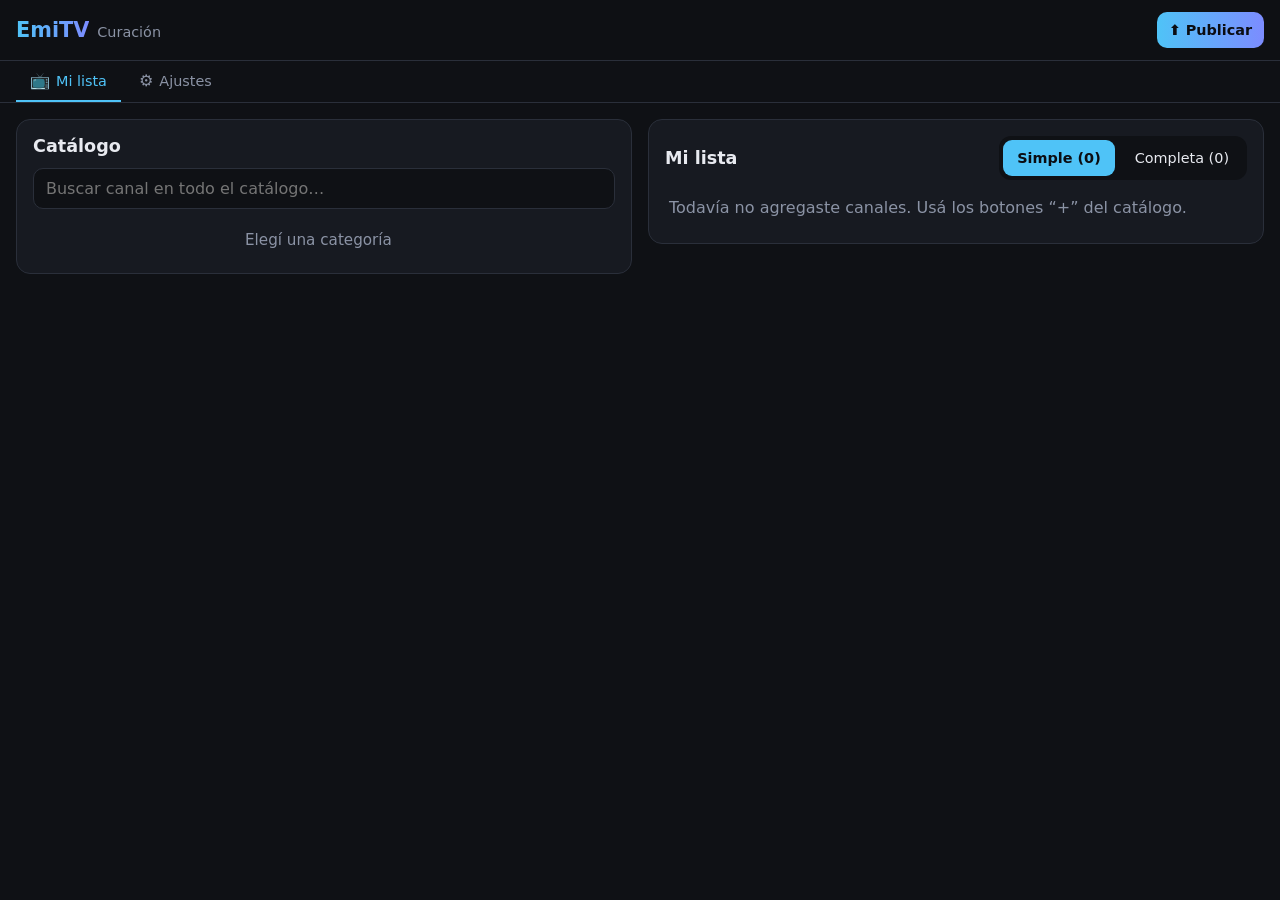
==== curacion/index.html @ ce3348d3 "Curación: versión en CSS y JS para evitar caché viejo" ====
<!DOCTYPE html>
<html lang="es">
<head>
  <meta charset="UTF-8">
  <meta name="viewport" content="width=device-width, initial-scale=1, viewport-fit=cover">
  <meta name="theme-color" content="#0f1115">
  <title>EmiTV · Curación</title>
    <link rel="stylesheet" href="estilos.css?v=2">
</head>
<body data-vista="lista">

  <!-- Barra superior: siempre visible -->
  <header class="barra-superior">
    <div class="marca">
      <span class="logo">EmiTV</span>
      <span class="subtitulo">Curación</span>
    </div>
    <div class="acciones-globales">
      <span id="indicador-pendiente" class="pildora" hidden>● Sin publicar</span>
      <button id="boton-publicar" class="primario">⬆ Publicar</button>
    </div>
  </header>

  <!-- Navegación: abajo en el celular, arriba en la PC -->
  <nav class="navegacion">
    <button class="nav-boton" data-ir="lista"><span class="nav-icono">📺</span><span>Mi lista</span></button>
    <button class="nav-boton" data-ir="catalogo"><span class="nav-icono">🔎</span><span>Catálogo</span></button>
    <button class="nav-boton" data-ir="ajustes"><span class="nav-icono">⚙️</span><span>Ajustes</span></button>
  </nav>

  <main id="explorador">

    <!-- ========== Catálogo ========== -->
    <section id="vista-catalogo" class="vista tarjeta">
      <h2>Catálogo</h2>
      <input type="search" id="buscador" placeholder="Buscar canal en todo el catálogo…">
      <select id="selector-categorias">
        <option value="">Elegí una categoría…</option>
      </select>
      <div class="catalogo-cuerpo">
        <ul id="lista-categorias"></ul>
        <div class="catalogo-canales">
          <h3 id="titulo-canales">Elegí una categoría</h3>
          <ul id="lista-canales"></ul>
        </div>
      </div>
    </section>

    <!-- ========== Mi lista ========== -->
    <section id="vista-lista" class="vista tarjeta">
      <div class="encabezado-lista">
        <h2>Mi lista</h2>
        <div class="pestanas">
          <button id="pestana-simple" class="pestana"></button>
          <button id="pestana-completa" class="pestana"></button>
        </div>
      </div>
      <ul id="avisos"></ul>
      <ul id="mi-lista"></ul>
    </section>

    <!-- ========== Ajustes ========== -->
    <section id="vista-ajustes" class="vista">

      <div class="tarjeta">
        <h2>Catálogo del proveedor</h2>
        <p class="ayuda">Cargá los archivos descargados de tu servicio para poder agregar canales.</p>
        <label class="campo-archivo">Categorías <input type="file" id="archivo-categorias" accept=".json"></label>
        <label class="campo-archivo">Canales <input type="file" id="archivo-canales" accept=".json"></label>
        <p id="estado-carga" class="estado">Todavía no cargaste nada.</p>
      </div>

      <div class="tarjeta">
        <h2>GitHub</h2>
        <p class="ayuda">El token se guarda solo en este navegador.</p>
        <div class="fila">
          <input type="password" id="campo-token" class="campo" autocomplete="off">
          <button id="boton-guardar-token">Guardar</button>
          <button id="boton-olvidar-token">Olvidar</button>
        </div>
        <div class="fila">
          <button id="boton-traer">⬇ Traer lista de GitHub</button>
        </div>
        <p id="estado-github" class="estado"></p>
      </div>

      <div class="tarjeta tarjeta-peligro">
        <h2>Servidor del proveedor</h2>
        <p class="ayuda">Si el proveedor cambia de dirección, cambiala acá: todas las TVs la toman al abrir la app.</p>
        <div class="fila">
          <input type="url" id="campo-servidor" class="campo" placeholder="https://miservidor.com">
        </div>
        <div class="fila">
          <button id="boton-traer-servidor">⬇ Traer</button>
          <button id="boton-publicar-servidor" class="peligro">⬆ Publicar servidor</button>
        </div>
        <p id="estado-servidor" class="estado"></p>
      </div>

      <div class="tarjeta">
        <h2>Archivo</h2>
        <p class="ayuda">Copia de seguridad de tus listas en un archivo.</p>
        <div class="fila">
          <button id="boton-exportar">Exportar lista.json</button>
          <button id="boton-importar">Importar lista.json</button>
          <input type="file" id="archivo-importar" accept=".json" hidden>
        </div>
      </div>

    </section>
  </main>

  <!-- Mensaje flotante (aparece unos segundos) -->
  <div id="notificacion" role="status" hidden></div>

    <script src="app.js?v=2"></script>
</body>
</html>
---- curacion/estilos.css ----
/* =========================================================
   EmiTV · Curación — estilos
   Pensado "mobile first": primero el celular, después la PC
   ========================================================= */

/* ---------- Colores y medidas en un solo lugar ---------- */
:root {
  color-scheme: dark;
  --fondo: #0f1115;
  --tarjeta: #171a21;
  --tarjeta-2: #1e222b;
  --borde: #2a2f3a;
  --texto: #e8eaf0;
  --suave: #8b93a5;
  --acento: #4fc3f7;
  --acento-2: #7c8cff;
  --peligro: #ff8a80;
  --aviso: #ffcc80;
  --radio: 14px;
  --alto-nav: 64px;
}

* { box-sizing: border-box; }

/* "hidden" tiene que ganarle siempre a cualquier display */
[hidden] { display: none !important; }

body {
  margin: 0;
  font-family: system-ui, -apple-system, "Segoe UI", Roboto, sans-serif;
  background: var(--fondo);
  color: var(--texto);
  /* Lugar para la barra de navegación de abajo (celular) */
  padding-bottom: calc(var(--alto-nav) + env(safe-area-inset-bottom));
}

h2 { font-size: 1.1rem; margin: 0 0 12px; }
h3 { font-size: 0.95rem; margin: 12px 0 8px; color: var(--suave); font-weight: 500; }
ul { list-style: none; margin: 0; padding: 0; }

/* ---------- Barra superior ---------- */
.barra-superior {
  position: sticky;
  top: 0;
  z-index: 10;
  display: flex;
  align-items: center;
  justify-content: space-between;
  gap: 12px;
  padding: 12px 16px;
  background: rgba(15, 17, 21, 0.85);
  backdrop-filter: blur(10px);
  border-bottom: 1px solid var(--borde);
}
.marca { display: flex; align-items: baseline; gap: 8px; }
.logo {
  font-weight: 800;
  font-size: 1.3rem;
  background: linear-gradient(90deg, var(--acento), var(--acento-2));
  -webkit-background-clip: text;
  background-clip: text;
  color: transparent;
}
.subtitulo { color: var(--suave); font-size: 0.9rem; }
.acciones-globales { display: flex; align-items: center; gap: 10px; }
.acciones-globales button { white-space: nowrap; }
.pildora {
  font-size: 0.8rem;
  color: var(--aviso);
  background: rgba(255, 204, 128, 0.12);
  border: 1px solid rgba(255, 204, 128, 0.35);
  padding: 4px 10px;
  border-radius: 999px;
  white-space: nowrap;
}

/* ---------- Navegación (celular: fija abajo) ---------- */
.navegacion {
  position: fixed;
  bottom: 0;
  left: 0;
  right: 0;
  z-index: 10;
  display: flex;
  height: calc(var(--alto-nav) + env(safe-area-inset-bottom));
  padding-bottom: env(safe-area-inset-bottom);
  background: var(--tarjeta);
  border-top: 1px solid var(--borde);
}
.nav-boton {
  flex: 1;
  display: flex;
  flex-direction: column;
  align-items: center;
  justify-content: center;
  gap: 2px;
  background: none;
  border: none;
  border-radius: 0;
  color: var(--suave);
  font-size: 0.75rem;
}
.nav-icono { font-size: 1.3rem; }
.nav-boton.activo { color: var(--acento); }

/* ---------- Vistas: en el celular se ve una sola a la vez ---------- */
main { padding: 12px; }
.vista { display: none; }
body[data-vista="lista"] #vista-lista,
body[data-vista="catalogo"] #vista-catalogo { display: block; }
body[data-vista="ajustes"] #vista-ajustes { display: grid; gap: 12px; }

.tarjeta {
  background: var(--tarjeta);
  border: 1px solid var(--borde);
  border-radius: var(--radio);
  padding: 16px;
}
.tarjeta-peligro { border-color: rgba(255, 138, 128, 0.35); }
.ayuda { color: var(--suave); font-size: 0.85rem; margin: -6px 0 12px; }
.estado { color: var(--suave); font-size: 0.85rem; min-height: 1.2em; margin: 8px 0 0; }
.fila { display: flex; gap: 8px; flex-wrap: wrap; margin-bottom: 8px; }

/* ---------- Botones y campos ---------- */
button {
  background: var(--tarjeta-2);
  color: var(--texto);
  border: 1px solid var(--borde);
  border-radius: 10px;
  padding: 6px 12px;
  min-height: 36px;
  cursor: pointer;
  font: inherit;
  font-size: 0.9rem;
}
button:hover:not(:disabled) { border-color: var(--acento); }
button:disabled { opacity: 0.4; cursor: default; }
button.primario {
  background: linear-gradient(90deg, var(--acento), var(--acento-2));
  color: #0b0d12;
  border: none;
  font-weight: 700;
}
button.peligro { border-color: var(--peligro); color: var(--peligro); }

.campo, #buscador, #selector-categorias {
  flex: 1;
  min-width: 0;
  width: 100%;
  padding: 10px 12px;
  background: var(--fondo);
  color: var(--texto);
  border: 1px solid var(--borde);
  border-radius: 10px;
  font: inherit;
}
.campo:focus, #buscador:focus, #selector-categorias:focus { outline: none; border-color: var(--acento); }
#buscador, #selector-categorias { margin-bottom: 10px; }

.campo-archivo {
  display: flex;
  flex-direction: column;
  gap: 4px;
  margin-bottom: 10px;
  font-size: 0.9rem;
  color: var(--suave);
}

/* ---------- Catálogo ---------- */
/* En el celular las categorías son un desplegable; la lista lateral se oculta */
#lista-categorias { display: none; }

#lista-categorias li { padding: 8px 10px; border-radius: 8px; cursor: pointer; font-size: 0.9rem; }
#lista-categorias li:hover { background: var(--tarjeta-2); }
#lista-categorias li.elegida { background: var(--acento); color: #0b0d12; }

/* Filas del catálogo, de "Mi lista" y de respaldos */
#lista-canales li,
#mi-lista li,
.fila-respaldo {
  display: flex;
  flex-wrap: wrap;
  align-items: center;
  gap: 8px 10px;
  padding: 10px 4px;
  border-bottom: 1px solid var(--borde);
}
#lista-canales img, #mi-lista img, .fila-respaldo img,
.sin-logo {
  width: 40px;
  height: 40px;
  object-fit: contain;
  flex-shrink: 0;
  background: var(--tarjeta-2);
  border-radius: 8px;
  padding: 3px;
}
#lista-canales li > span, .fila-respaldo > span { flex: 1; min-width: 0; }
/* El detalle (#id · categoría) va en su propio renglón, debajo del nombre */
#lista-canales small, .fila-respaldo small {
  order: 3;
  flex-basis: 100%;
  padding-left: 50px;
  color: var(--suave);
  font-size: 0.8rem;
}
.acciones { display: flex; gap: 6px; flex-shrink: 0; }
#lista-canales .acciones, .fila-respaldo button { order: 4; margin-left: auto; }

/* ---------- Mi lista ---------- */
.encabezado-lista { display: flex; flex-wrap: wrap; align-items: center; justify-content: space-between; gap: 8px; margin-bottom: 8px; }
.encabezado-lista h2 { margin: 0; }
.pestanas { display: flex; gap: 6px; background: var(--fondo); padding: 4px; border-radius: 12px; }
.pestana { border: none; background: none; padding: 6px 14px; border-radius: 9px; }
.pestana.activa { background: var(--acento); color: #0b0d12; font-weight: 700; }

#mi-lista .numero {
  width: 2em;
  text-align: right;
  color: var(--suave);
  font-variant-numeric: tabular-nums;
  flex-shrink: 0;
}
#mi-lista input {
  flex: 1;
  min-width: 0;
  background: transparent;
  color: var(--texto);
  border: 1px solid transparent;
  border-radius: 8px;
  padding: 6px 8px;
  font: inherit;
}
#mi-lista input:hover, #mi-lista input:focus { border-color: var(--borde); background: var(--fondo); outline: none; }
/* En el celular, los botones de cada canal van en un renglón propio */
#mi-lista .acciones { flex-basis: 100%; justify-content: flex-end; }
#mi-lista li.vacia { color: var(--suave); border: none; display: block; }
#mi-lista li.faltante input { color: var(--peligro); }

#avisos li { color: var(--aviso); font-size: 0.85rem; padding: 2px 0; }
#avisos:not(:empty) { margin-bottom: 10px; }

/* ---------- Respaldos ---------- */
button.con-respaldos { border-color: var(--acento); color: var(--acento); }
#mi-lista li.panel-respaldos {
  display: block;
  background: var(--fondo);
  border-radius: 10px;
  margin: 4px 0 8px;
  padding: 10px;
}
.encabezado-respaldos {
  display: flex;
  align-items: center;
  justify-content: space-between;
  gap: 12px;
  color: var(--suave);
  font-size: 0.85rem;
  margin-bottom: 6px;
}
.fila-respaldo { padding: 8px 0; }
/* "#mi-lista" en el selector para ganarle a la regla de los campos de nombre */
#mi-lista .fila-respaldo input[type="checkbox"] {
  flex: none;
  width: 20px;
  height: 20px;
  accent-color: var(--acento);
}

/* ---------- Notificación flotante ---------- */
#notificacion {
  position: fixed;
  left: 50%;
  bottom: calc(var(--alto-nav) + 16px + env(safe-area-inset-bottom));
  transform: translateX(-50%);
  z-index: 20;
  max-width: calc(100% - 32px);
  background: var(--tarjeta-2);
  border: 1px solid var(--borde);
  border-radius: 12px;
  padding: 10px 16px;
  box-shadow: 0 8px 24px rgba(0, 0, 0, 0.4);
  font-size: 0.9rem;
}

/* ---------- Pantallas táctiles: todo un poco más grande ---------- */
@media (pointer: coarse) {
  button { min-height: 42px; }
}

/* =========================================================
   PC (pantallas anchas)
   ========================================================= */
@media (min-width: 900px) {
  body { padding-bottom: 0; }

  /* La navegación pasa arriba, como pestañas */
  .navegacion {
    position: sticky;
    top: 61px;
    height: auto;
    padding: 0 16px;
    gap: 4px;
    background: var(--fondo);
    border-top: none;
    border-bottom: 1px solid var(--borde);
  }
  .nav-boton {
    flex: none;
    flex-direction: row;
    gap: 6px;
    padding: 10px 14px;
    font-size: 0.9rem;
    border-bottom: 2px solid transparent;
  }
  .nav-icono { font-size: 1rem; }
  .nav-boton.activo { border-bottom-color: var(--acento); }
  /* En la PC catálogo y lista se ven juntos: no hace falta el botón "Catálogo" */
  .nav-boton[data-ir="catalogo"] { display: none; }

  main { padding: 16px; }
  #explorador { display: grid; grid-template-columns: 1fr 1fr; gap: 16px; align-items: start; }
  body[data-vista="lista"] #vista-catalogo,
  body[data-vista="catalogo"] #vista-lista { display: block; }
  body[data-vista="ajustes"] #vista-ajustes { grid-column: 1 / -1; grid-template-columns: 1fr 1fr; }

  /* Cada columna con su propio scroll */
  #vista-catalogo, #vista-lista { max-height: calc(100vh - 140px); overflow-y: auto; }

  /* Categorías como lista al costado; sin desplegable */
  #selector-categorias { display: none; }
  .catalogo-cuerpo { display: grid; grid-template-columns: 200px 1fr; gap: 12px; }
  #lista-categorias { display: block; max-height: calc(100vh - 260px); overflow-y: auto; }

  /* En la PC, los botones de "Mi lista" caben en el mismo renglón */
  #mi-lista .acciones { flex-basis: auto; }

  #notificacion { bottom: 24px; }
}
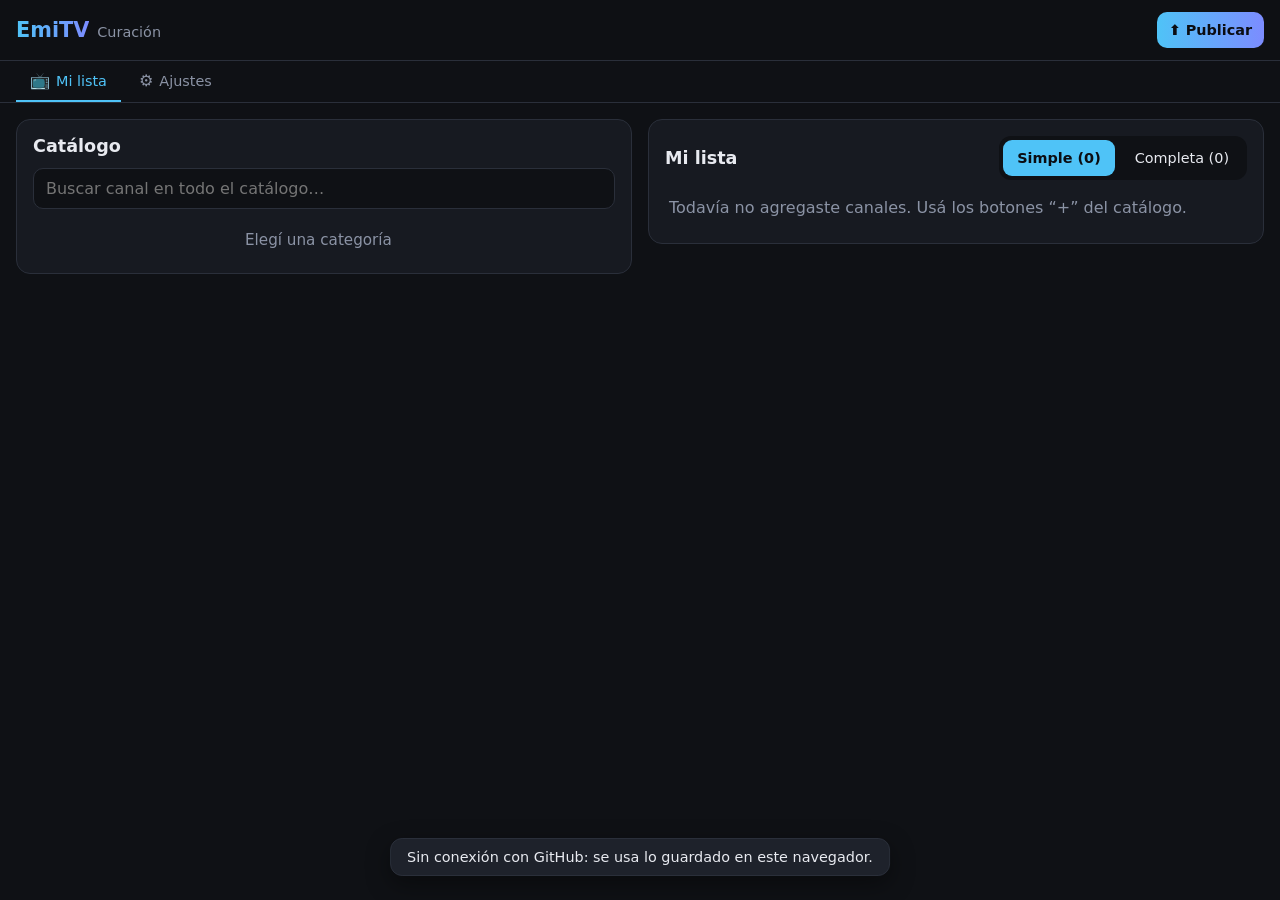
==== commit 06ae0bf5: "Curación: catálogo en Github y sincronización automática al abrir" ====
--- a/curacion/index.html
+++ b/curacion/index.html
@@ -5,7 +5,7 @@
   <meta name="viewport" content="width=device-width, initial-scale=1, viewport-fit=cover">
   <meta name="theme-color" content="#0f1115">
   <title>EmiTV · Curación</title>
-    <link rel="stylesheet" href="estilos.css?v=2">
+    <link rel="stylesheet" href="estilos.css?v=3">
 </head>
 <body data-vista="lista">
 
@@ -64,9 +64,13 @@
 
       <div class="tarjeta">
         <h2>Catálogo del proveedor</h2>
-        <p class="ayuda">Cargá los archivos descargados de tu servicio para poder agregar canales.</p>
+        <p class="ayuda">En la PC: cargá los archivos de tu servicio y publicalos. En el celular se traen solos.</p>
         <label class="campo-archivo">Categorías <input type="file" id="archivo-categorias" accept=".json"></label>
         <label class="campo-archivo">Canales <input type="file" id="archivo-canales" accept=".json"></label>
+        <div class="fila">
+          <button id="boton-publicar-catalogo">⬆ Publicar catálogo</button>
+          <button id="boton-traer-catalogo">⬇ Traer catálogo</button>
+        </div>
         <p id="estado-carga" class="estado">Todavía no cargaste nada.</p>
       </div>
 
@@ -113,6 +117,6 @@
   <!-- Mensaje flotante (aparece unos segundos) -->
   <div id="notificacion" role="status" hidden></div>
 
-    <script src="app.js?v=2"></script>
+    <script src="app.js?v=3"></script>
 </body>
 </html>
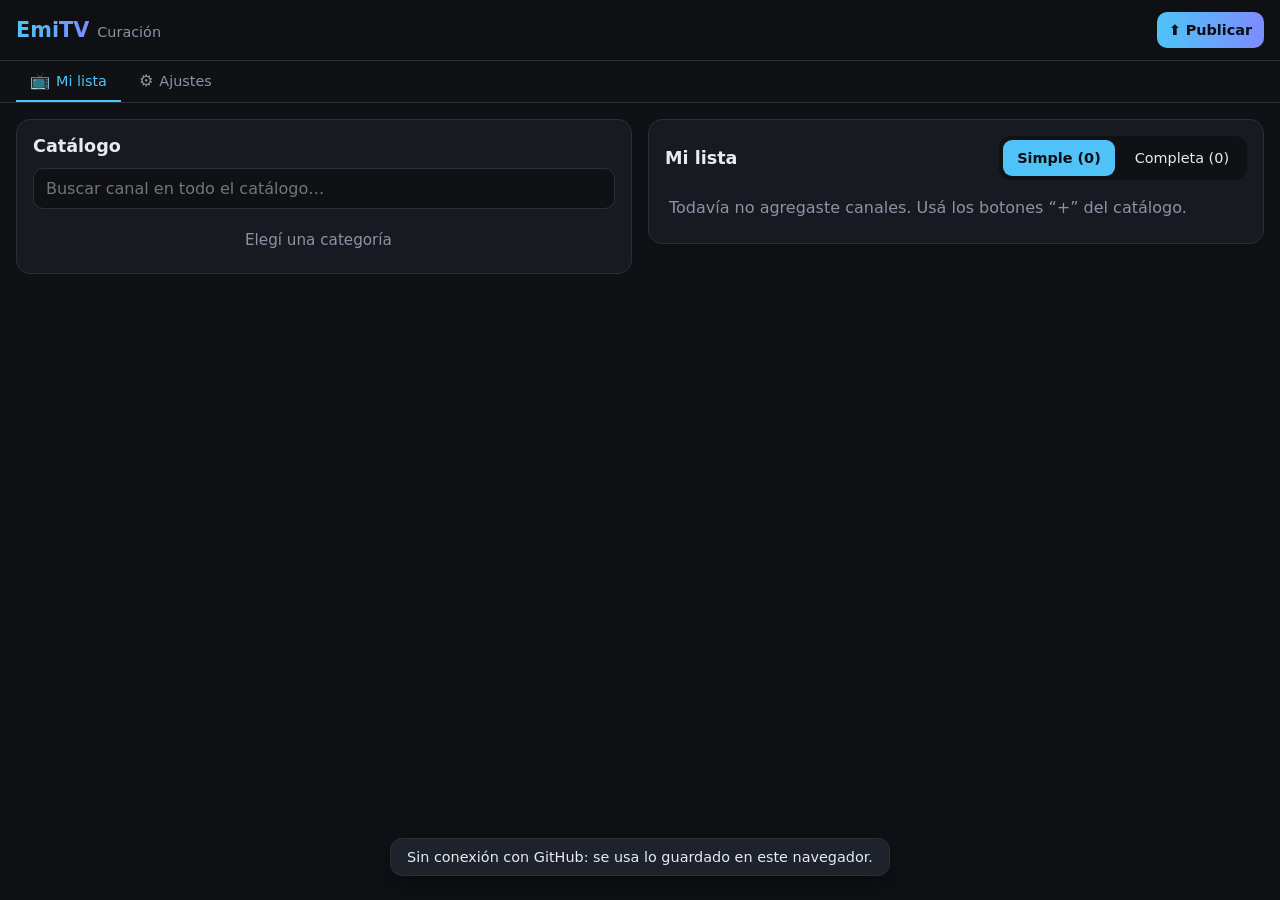
==== commit c02aa8ca: "Respaldos de cualquier fuente (proveedor y M3U), con buscador y sugerencias" ====
--- a/curacion/index.html
+++ b/curacion/index.html
@@ -5,7 +5,7 @@
   <meta name="viewport" content="width=device-width, initial-scale=1, viewport-fit=cover">
   <meta name="theme-color" content="#0f1115">
   <title>EmiTV · Curación</title>
-    <link rel="stylesheet" href="estilos.css?v=3">
+    <link rel="stylesheet" href="estilos.css?v=5">
 </head>
 <body data-vista="lista">
 
@@ -75,6 +75,20 @@
       </div>
 
       <div class="tarjeta">
+        <h2>Fuentes M3U</h2>
+        <p class="ayuda">Listas de canales gratuitos (por ejemplo, iptv-org). Aparecen en el Catálogo con 📡.</p>
+        <ul id="lista-fuentes"></ul>
+        <div class="fila">
+          <input type="text" id="campo-fuente-nombre" class="campo" placeholder="Nombre corto (ej: iptvorg)">
+        </div>
+        <div class="fila">
+          <input type="url" id="campo-fuente-url" class="campo" placeholder="https://…/lista.m3u">
+          <button id="boton-agregar-fuente">Agregar</button>
+        </div>
+        <p id="estado-fuentes" class="estado"></p>
+      </div>
+
+      <div class="tarjeta">
         <h2>GitHub</h2>
         <p class="ayuda">El token se guarda solo en este navegador.</p>
         <div class="fila">
@@ -117,6 +131,6 @@
   <!-- Mensaje flotante (aparece unos segundos) -->
   <div id="notificacion" role="status" hidden></div>
 
-    <script src="app.js?v=3"></script>
+    <script src="app.js?v=5"></script>
 </body>
 </html>
--- a/curacion/estilos.css
+++ b/curacion/estilos.css
@@ -205,7 +205,7 @@
   font-size: 0.8rem;
 }
 .acciones { display: flex; gap: 6px; flex-shrink: 0; }
-#lista-canales .acciones, .fila-respaldo button { order: 4; margin-left: auto; }
+#lista-canales .acciones, .fila-respaldo .acciones { order: 4; margin-left: auto; }
 
 /* ---------- Mi lista ---------- */
 .encabezado-lista { display: flex; flex-wrap: wrap; align-items: center; justify-content: space-between; gap: 8px; margin-bottom: 8px; }
@@ -266,6 +266,20 @@
   height: 20px;
   accent-color: var(--acento);
 }
+
+/* Panel de respaldos: subtítulos, buscador y filas que faltan */
+.panel-respaldos .encabezado-respaldos { margin-top: 10px; }
+.panel-respaldos .encabezado-respaldos:first-child { margin-top: 0; }
+.panel-respaldos .campo { margin: 4px 0 6px; }
+.panel-respaldos .ayuda { margin: 0 0 6px; }
+.fila-respaldo.faltante span { color: var(--peligro); }
+
+/* ---------- Fuentes M3U ---------- */
+#lista-fuentes li { padding: 8px 0; border-bottom: 1px solid var(--borde); }
+#lista-fuentes li:last-child { margin-bottom: 8px; }
+.fuente-texto { display: flex; flex-direction: column; gap: 2px; margin-bottom: 6px; min-width: 0; }
+.fuente-texto small { color: var(--suave); font-size: 0.8rem; overflow-wrap: anywhere; }
+.etiqueta-fuente { font-size: 0.75rem; color: var(--suave); align-self: center; margin-right: auto; }
 
 /* ---------- Notificación flotante ---------- */
 #notificacion {
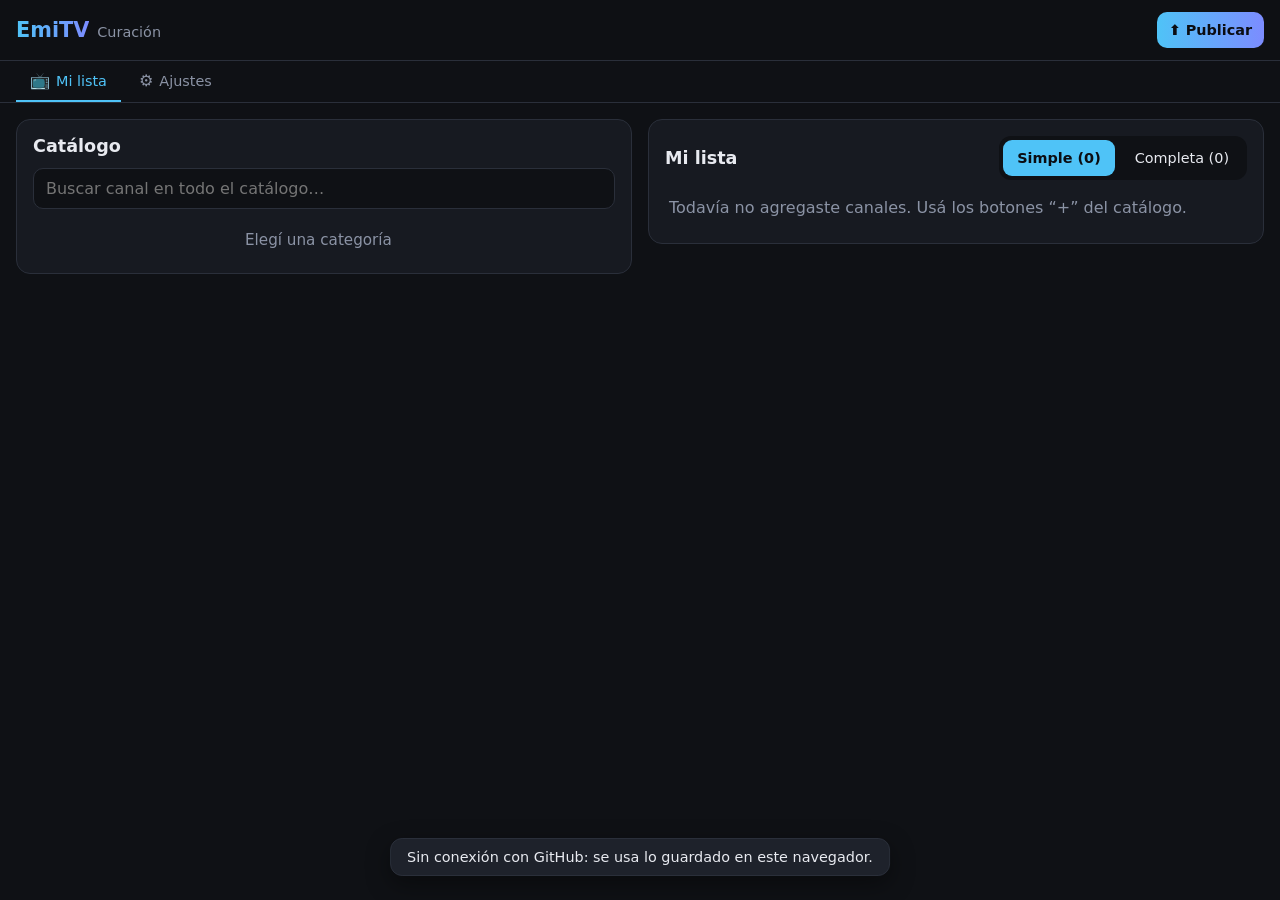
==== commit 04b47065: "Curación: elegir a mano de qué canal es respaldo un canal del catálogo" ====
--- a/curacion/index.html
+++ b/curacion/index.html
@@ -5,7 +5,7 @@
   <meta name="viewport" content="width=device-width, initial-scale=1, viewport-fit=cover">
   <meta name="theme-color" content="#0f1115">
   <title>EmiTV · Curación</title>
-    <link rel="stylesheet" href="estilos.css?v=5">
+    <link rel="stylesheet" href="estilos.css?v=7">
 </head>
 <body data-vista="lista">
 
@@ -128,9 +128,26 @@
     </section>
   </main>
 
+  <!-- Elegir de qué canal de tu lista es respaldo un canal del catálogo -->
+  <dialog id="dialogo-respaldo">
+    <form method="dialog" class="dialogo">
+      <h2>¿De qué canal es respaldo?</h2>
+      <p id="dialogo-canal" class="ayuda"></p>
+      <div id="dialogo-pestanas" class="pestanas">
+        <button type="button" class="pestana" data-lista="simple">Simple</button>
+        <button type="button" class="pestana" data-lista="completa">Completa</button>
+      </div>
+      <input type="search" id="dialogo-buscador" class="campo" placeholder="Filtrar tu lista…">
+      <ul id="dialogo-lista"></ul>
+      <div class="fila fila-final">
+        <button value="cancelar">Cancelar</button>
+      </div>
+    </form>
+  </dialog>
+
   <!-- Mensaje flotante (aparece unos segundos) -->
   <div id="notificacion" role="status" hidden></div>
 
-    <script src="app.js?v=5"></script>
+    <script src="app.js?v=7"></script>
 </body>
 </html>
--- a/curacion/estilos.css
+++ b/curacion/estilos.css
@@ -280,6 +280,41 @@
 .fuente-texto { display: flex; flex-direction: column; gap: 2px; margin-bottom: 6px; min-width: 0; }
 .fuente-texto small { color: var(--suave); font-size: 0.8rem; overflow-wrap: anywhere; }
 .etiqueta-fuente { font-size: 0.75rem; color: var(--suave); align-self: center; margin-right: auto; }
+
+/* ---------- Diálogo "¿De qué canal es respaldo?" ---------- */
+#dialogo-respaldo {
+  width: min(520px, calc(100% - 24px));
+  max-height: 85vh;
+  padding: 0;
+  background: var(--tarjeta);
+  color: var(--texto);
+  border: 1px solid var(--borde);
+  border-radius: var(--radio);
+}
+#dialogo-respaldo::backdrop { background: rgba(0, 0, 0, 0.6); }
+.dialogo { display: flex; flex-direction: column; gap: 10px; padding: 16px; max-height: 85vh; }
+.dialogo h2 { margin: 0; }
+.dialogo .ayuda { margin: 0; }
+.dialogo .pestanas { align-self: flex-start; }
+#dialogo-lista { overflow-y: auto; flex: 1; min-height: 120px; }
+.opcion-dialogo {
+  display: flex;
+  align-items: center;
+  gap: 10px;
+  width: 100%;
+  text-align: left;
+  border: none;
+  border-bottom: 1px solid var(--borde);
+  border-radius: 0;
+  background: none;
+  padding: 8px 4px;
+}
+.opcion-dialogo:hover:not(:disabled) { background: var(--tarjeta-2); }
+.opcion-dialogo .numero { width: 2em; text-align: right; color: var(--suave); flex-shrink: 0; }
+.opcion-dialogo img, .opcion-dialogo .sin-logo { width: 32px; height: 32px; object-fit: contain; flex-shrink: 0; }
+.opcion-dialogo span:nth-of-type(2) { flex: 1; }
+.opcion-dialogo small { color: var(--suave); }
+.fila-final { justify-content: flex-end; margin: 0; }
 
 /* ---------- Notificación flotante ---------- */
 #notificacion {
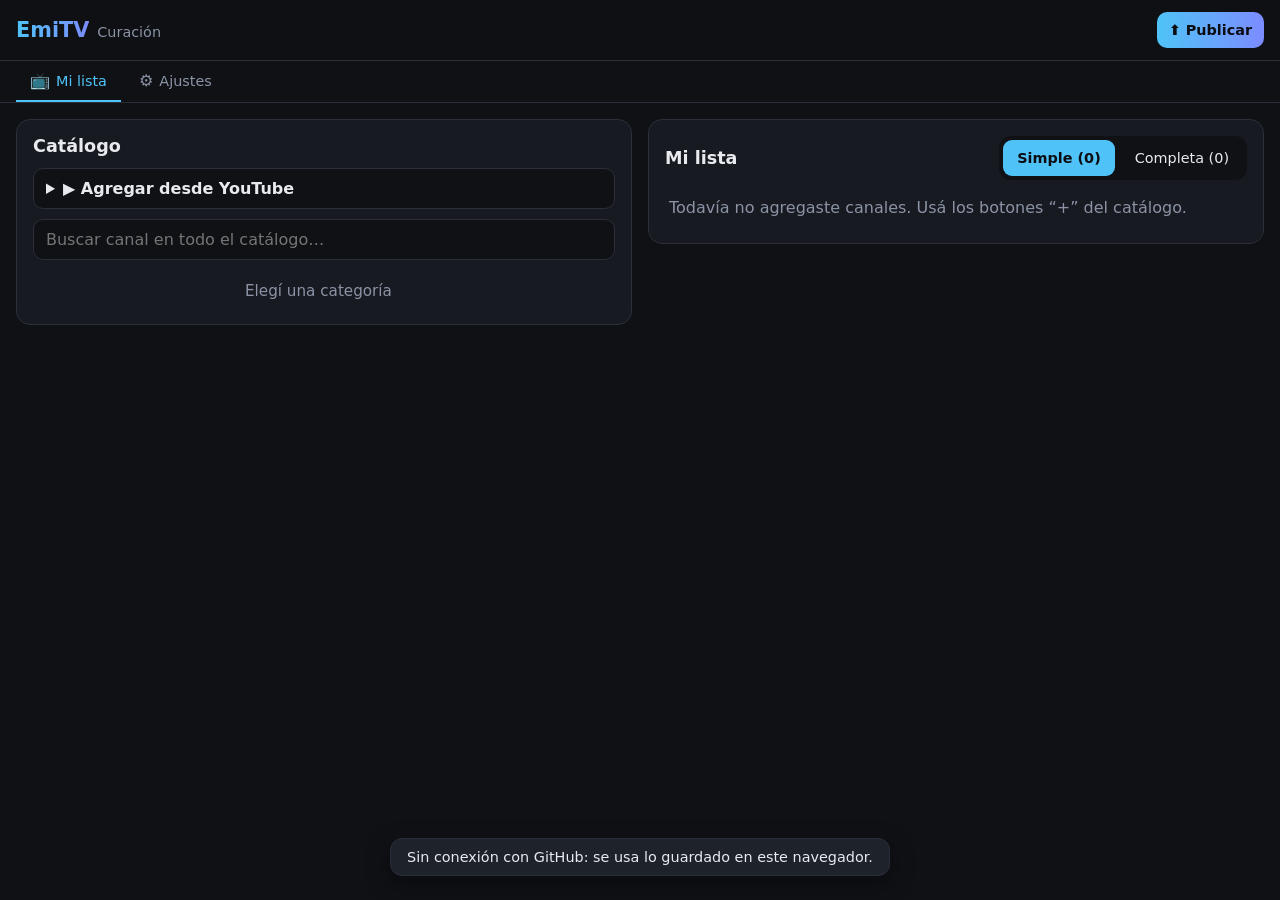
==== commit d38015d3: "Canales de YouTube: página, reproductor oficial y respaldo automático" ====
--- a/curacion/index.html
+++ b/curacion/index.html
@@ -5,7 +5,7 @@
   <meta name="viewport" content="width=device-width, initial-scale=1, viewport-fit=cover">
   <meta name="theme-color" content="#0f1115">
   <title>EmiTV · Curación</title>
-    <link rel="stylesheet" href="estilos.css?v=7">
+    <link rel="stylesheet" href="estilos.css?v=8">
 </head>
 <body data-vista="lista">
 
@@ -33,6 +33,18 @@
     <!-- ========== Catálogo ========== -->
     <section id="vista-catalogo" class="vista tarjeta">
       <h2>Catálogo</h2>
+      <details id="agregar-youtube">
+        <summary>▶ Agregar desde YouTube</summary>
+        <p class="ayuda">Pegá el enlace del vivo (o el ID del canal, que empieza con UC) y un nombre.</p>
+        <input type="text" id="campo-yt-enlace" class="campo" placeholder="https://www.youtube.com/watch?v=…  o  UC…">
+        <input type="text" id="campo-yt-nombre" class="campo" placeholder="Nombre (ej: El Destape)">
+        <div class="fila">
+          <button id="boton-yt-simple">+ Simple</button>
+          <button id="boton-yt-completa">+ Completa</button>
+          <button id="boton-yt-respaldo">Respaldo de…</button>
+        </div>
+        <p id="estado-yt" class="estado"></p>
+      </details>
       <input type="search" id="buscador" placeholder="Buscar canal en todo el catálogo…">
       <select id="selector-categorias">
         <option value="">Elegí una categoría…</option>
@@ -148,6 +160,6 @@
   <!-- Mensaje flotante (aparece unos segundos) -->
   <div id="notificacion" role="status" hidden></div>
 
-    <script src="app.js?v=7"></script>
+    <script src="app.js?v=8"></script>
 </body>
 </html>
--- a/curacion/estilos.css
+++ b/curacion/estilos.css
@@ -206,6 +206,18 @@
 }
 .acciones { display: flex; gap: 6px; flex-shrink: 0; }
 #lista-canales .acciones, .fila-respaldo .acciones { order: 4; margin-left: auto; }
+
+/* ---------- Agregar desde YouTube ---------- */
+#agregar-youtube {
+  background: var(--fondo);
+  border: 1px solid var(--borde);
+  border-radius: 10px;
+  padding: 10px 12px;
+  margin-bottom: 10px;
+}
+#agregar-youtube summary { cursor: pointer; font-weight: 600; }
+#agregar-youtube[open] summary { margin-bottom: 8px; }
+#agregar-youtube .campo { margin-bottom: 8px; }
 
 /* ---------- Mi lista ---------- */
 .encabezado-lista { display: flex; flex-wrap: wrap; align-items: center; justify-content: space-between; gap: 8px; margin-bottom: 8px; }
